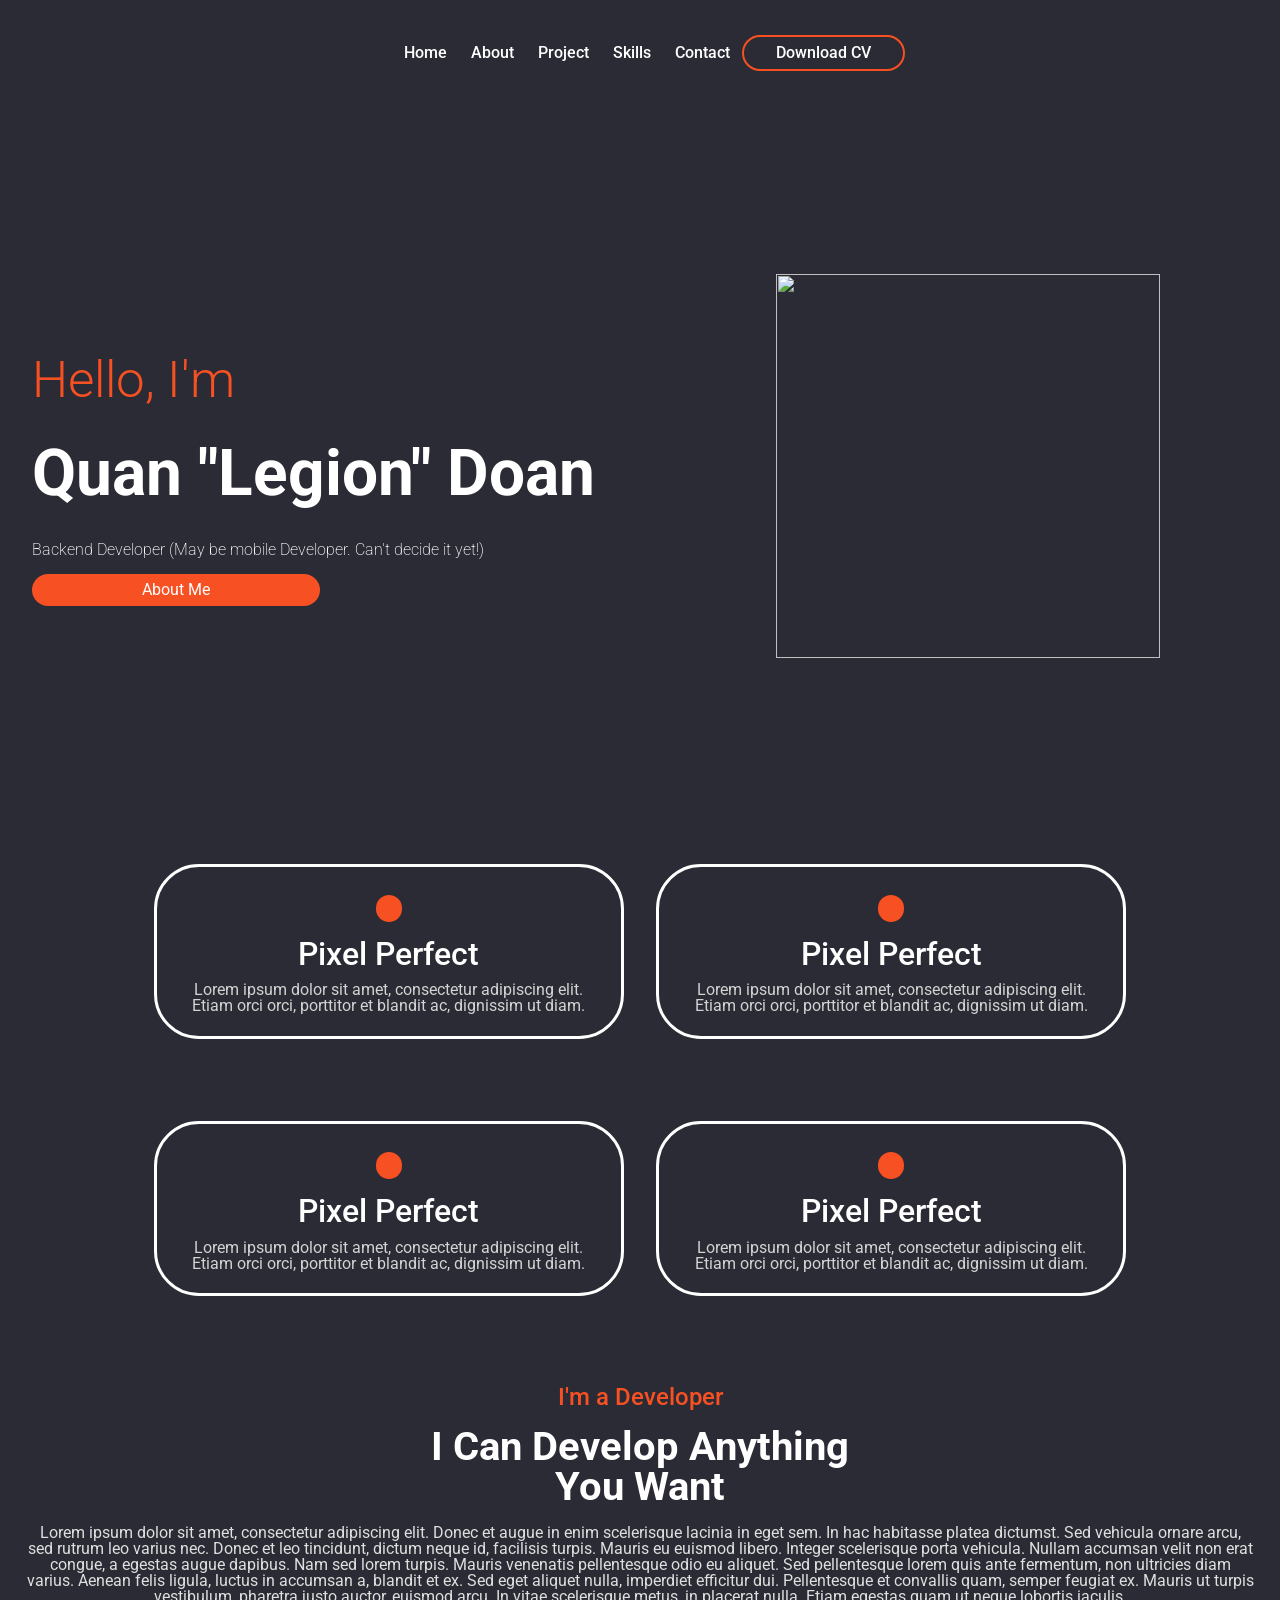
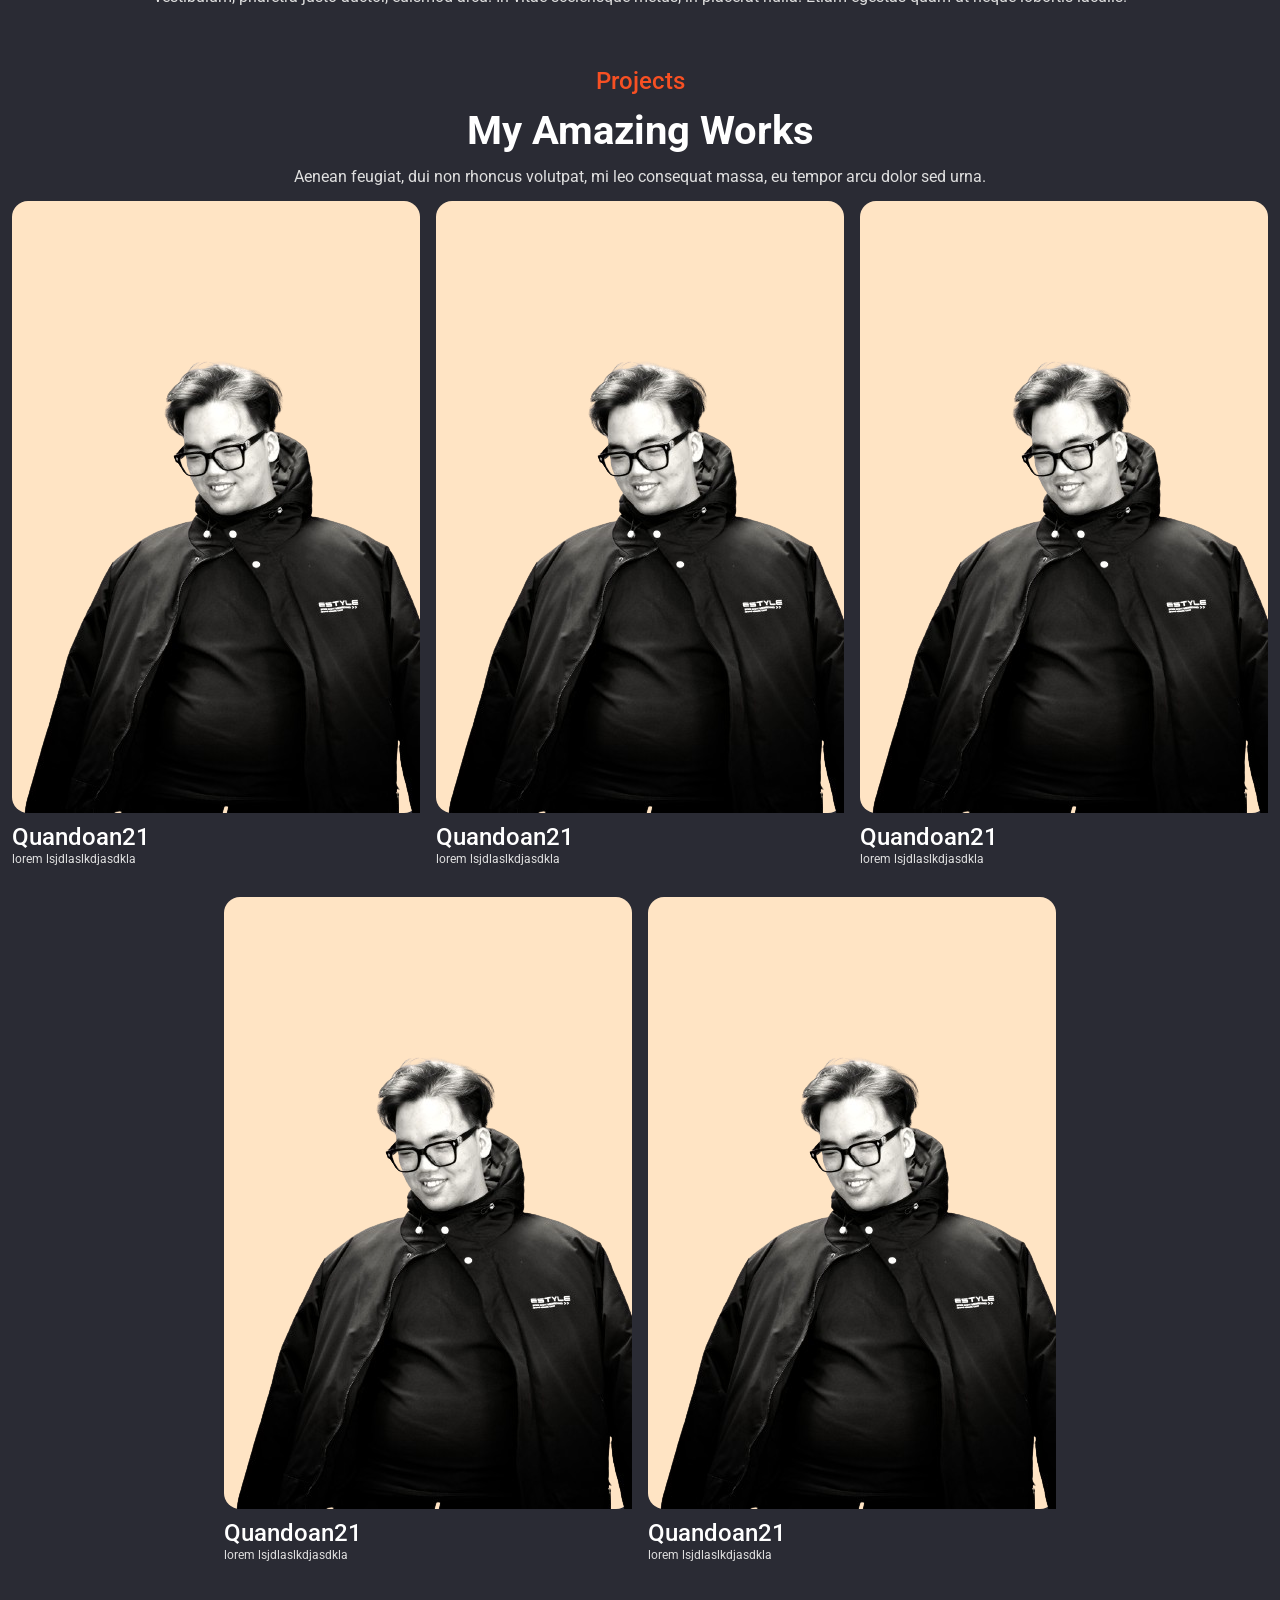
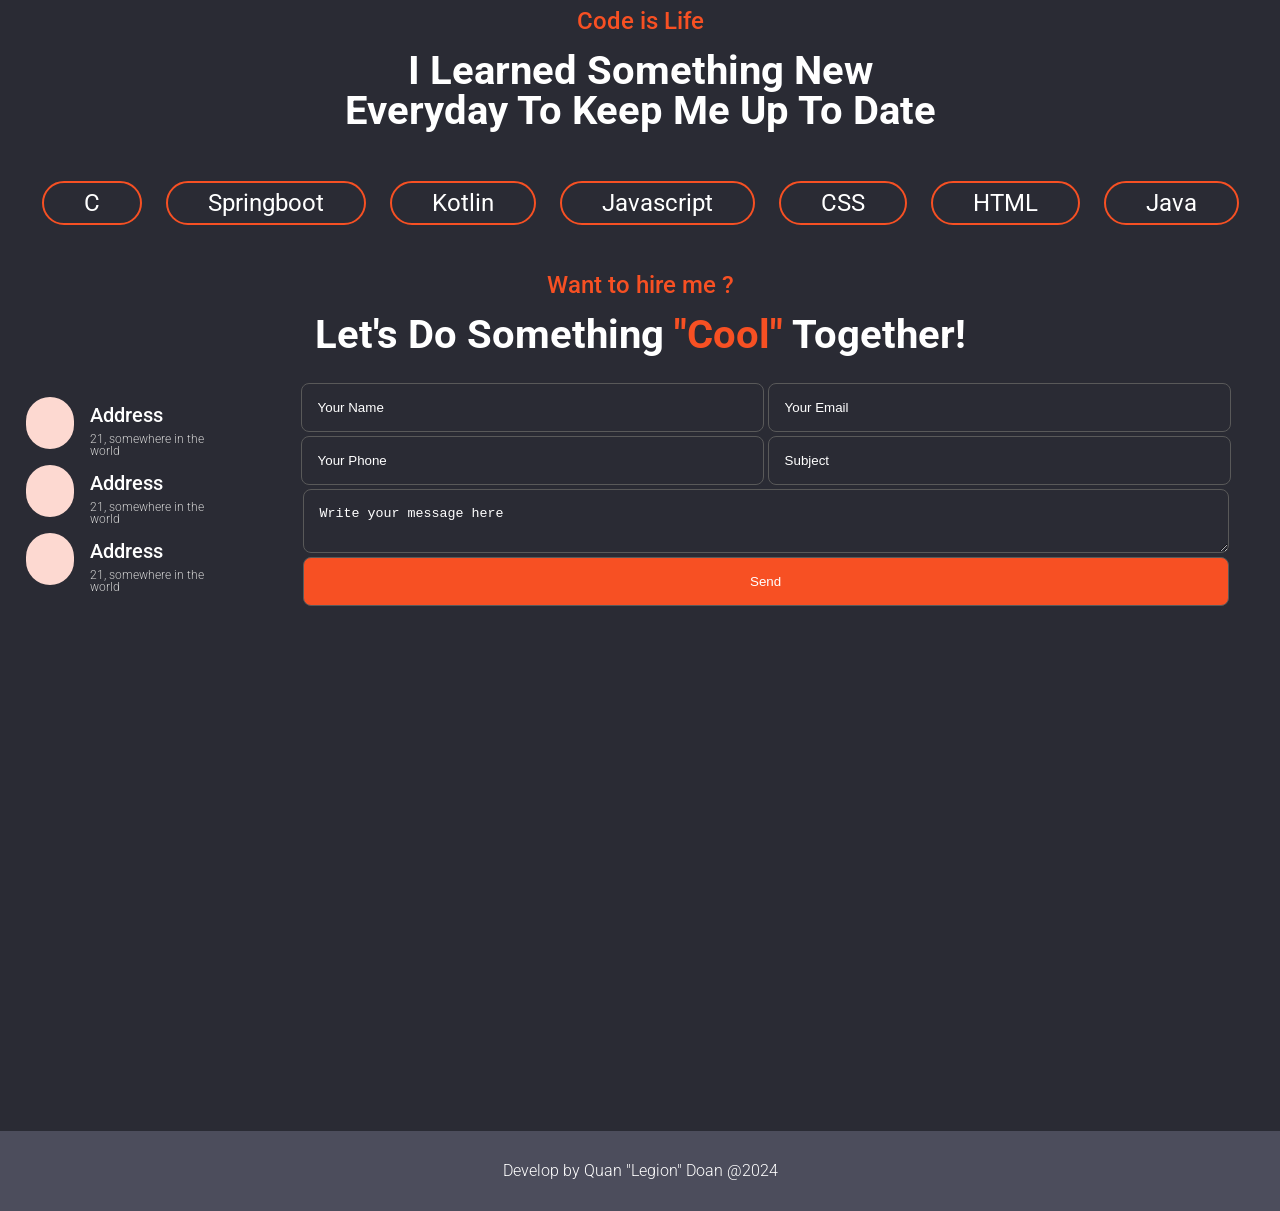
==== index.html @ e08dc9b6 "first commit" ====
<html>
<head>
	<meta charset="UTF-8">
	<meta name="viewport"
	      content="width=device-width, user-scalable=no, initial-scale=1.0, maximum-scale=1.0, minimum-scale=1.0">
	<meta http-equiv="X-UA-Compatible" content="ie=edge">
	<script src="https://kit.fontawesome.com/af63d23d76.js" crossorigin="anonymous"></script>
	<script src="js/main.js"></script>
	<link rel="stylesheet" href="css/main.css">
	<link rel="preconnect" href="https://fonts.googleapis.com">
	<link rel="preconnect" href="https://fonts.gstatic.com" crossorigin>
	<link href="https://fonts.googleapis.com/css2?family=Roboto:ital,wght@0,100;0,300;0,400;0,500;0,700;0,900;1,100;1,300;1,400;1,500;1,700;1,900&display=swap"
	      rel="stylesheet">
	<title>Document</title>
</head>
<body>
<section id="navigation-bar">
	<div class="top-nav">
		<a href="#hero" class="nav-item" onclick="activeNavButton('Home')">Home</a>
		<a href="#about-me" class="nav-item" onclick="activeNavButton('About')">About</a>
		<a href="#my-projects" class="nav-item" onclick="activeNavButton('Project')">Project</a>
		<a href="#skill-update" class="nav-item" onclick="activeNavButton('Skills')">Skills</a>
		<a href="#contact-me" class="nav-item" onclick="activeNavButton('Contact')">Contact</a>
		<a href="#" class="nav-item downloadCV" onclick="activeNavButton('Download')">Download CV</a>
		<i class="fa-solid fa-bars mobile-menu" onclick="dropDownMenu()"></i>
	</div>
</section>

<section id="hero">
	<div id="hero-image">
		<img src="https://cdn.shopify.com/s/files/1/0586/2614/6502/files/Profile-Mau.png?v=1718783453" alt="">
	</div>
	<div id="hero-content">
		<div id="hero-hello-text">
			Hello, I'm
		</div>
		<div id="hero-full-name">
			Quan "Legion" Doan
		</div>
		<div id="hero-role">
			Backend Developer (May be mobile Developer. Can't decide it yet!)
		</div>
		<div class="primary-button">
			<a href="#">About Me</a>
		</div>
		<div class="social-media-icon-holder">
			<i class="fa-brands fa-facebook"></i>
			<i class="fa-brands fa-square-instagram"></i>
			<i class="fa-brands fa-twitter"></i>
			<i class="fa-brands fa-linkedin"></i>
		</div>
	</div>
</section>

<section id="process">
	<div id="process-wrapper">
		<div class="process-item">
			<div class="icon-holder">
				<i class="fa-solid fa-crosshairs"></i>
			</div>
			<div class="process-item-title">
				Pixel Perfect
			</div>
			<div class="process-item-content">
				Lorem ipsum dolor sit amet, consectetur adipiscing elit. Etiam orci orci, porttitor et blandit ac,
				dignissim ut diam.
			</div>
		</div>
		<div class="process-item">
			<div class="icon-holder">
				<i class="fa-solid fa-crosshairs"></i>
			</div>
			<div class="process-item-title">
				Pixel Perfect
			</div>
			<div class="process-item-content">
				Lorem ipsum dolor sit amet, consectetur adipiscing elit. Etiam orci orci, porttitor et blandit ac,
				dignissim ut diam.
			</div>
		</div>
		<div class="process-item">
			<div class="icon-holder">
				<i class="fa-solid fa-crosshairs"></i>
			</div>
			<div class="process-item-title">
				Pixel Perfect
			</div>
			<div class="process-item-content">
				Lorem ipsum dolor sit amet, consectetur adipiscing elit. Etiam orci orci, porttitor et blandit ac,
				dignissim ut diam.
			</div>
		</div>
		<div class="process-item">
			<div class="icon-holder">
				<i class="fa-solid fa-crosshairs"></i>
			</div>
			<div class="process-item-title">
				Pixel Perfect
			</div>
			<div class="process-item-content">
				Lorem ipsum dolor sit amet, consectetur adipiscing elit. Etiam orci orci, porttitor et blandit ac,
				dignissim ut diam.
			</div>
		</div>
	</div>
</section>

<section id="about-me">
	<img id="about-me-image" src="https://cdn.shopify.com/s/files/1/0586/2614/6502/files/Frame_7231.png?v=1718786861"
	     alt="" srcset="">
	<div id="about-me-right">
		
		<div id="about-me-text-section">
			<div class="subtitle">
				I'm a Developer
			</div>
			<div class="title">
				I can develop anything <br> you want
			</div>
			<div class="content">
				Lorem ipsum dolor sit amet, consectetur adipiscing elit. Donec et augue in enim scelerisque lacinia in
				eget sem. In hac habitasse platea dictumst. Sed vehicula ornare arcu, sed rutrum leo varius nec. Donec
				et leo tincidunt, dictum neque id, facilisis turpis. Mauris eu euismod libero. Integer scelerisque porta
				vehicula. Nullam accumsan velit non erat congue, a egestas augue dapibus. Nam sed lorem turpis. Mauris
				venenatis pellentesque odio eu aliquet. Sed pellentesque lorem quis ante fermentum, non ultricies diam
				varius. Aenean felis ligula, luctus in accumsan a, blandit et ex. Sed eget aliquet nulla, imperdiet
				efficitur dui. Pellentesque et convallis quam, semper feugiat ex. Mauris ut turpis vestibulum, pharetra
				justo auctor, euismod arcu. In vitae scelerisque metus, in placerat nulla. Etiam egestas quam ut neque
				lobortis iaculis.
			</div>
		
		</div>
	</div>
</section>

<section id="my-projects">
	<div id="my-projects-wrapper">
		<div class="subtitle">
			Projects
		</div>
		<div class="title">
			My Amazing Works
		</div>
		<div class="content">
			Aenean feugiat, dui non rhoncus volutpat, mi leo consequat massa, eu tempor arcu dolor sed urna.
		</div>
	</div>
	<div id="my-project-items-wrapper">
		<div class="my-project-item">
			<div class="project-image">
				<img src="img/IMG_0411-removebg-preview.png" alt="">
			</div>
			<div class="project-text-wrapper">
				<div class="project-title">
					Quandoan21
				</div>
				<div class="project-description">
					lorem lsjdlaslkdjasdkla
				</div>
			</div>
		</div>
		<div class="my-project-item">
			<div class="project-image">
				<img src="img/IMG_0411-removebg-preview.png" alt="">
			</div>
			<div class="project-text-wrapper">
				<div class="project-title">
					Quandoan21
				</div>
				<div class="project-description">
					lorem lsjdlaslkdjasdkla
				</div>
			</div>
		</div>
		<div class="my-project-item">
			<div class="project-image">
				<img src="img/IMG_0411-removebg-preview.png" alt="">
			</div>
			<div class="project-text-wrapper">
				<div class="project-title">
					Quandoan21
				</div>
				<div class="project-description">
					lorem lsjdlaslkdjasdkla
				</div>
			</div>
		</div>
		<div class="my-project-item">
			<div class="project-image">
				<img src="img/IMG_0411-removebg-preview.png" alt="">
			</div>
			<div class="project-text-wrapper">
				<div class="project-title">
					Quandoan21
				</div>
				<div class="project-description">
					lorem lsjdlaslkdjasdkla
				</div>
			</div>
		</div>
		<div class="my-project-item">
			<div class="project-image">
				<img src="img/IMG_0411-removebg-preview.png" alt="">
			</div>
			<div class="project-text-wrapper">
				<div class="project-title">
					Quandoan21
				</div>
				<div class="project-description">
					lorem lsjdlaslkdjasdkla
				</div>
			</div>
		</div>
	</div>
</section>

<section id="skill-update">
	<div class="text-wrapper">
		<div class="subtitle">
			Code is Life
		</div>
		<div class="title">
			I learned something new <br>everyday to keep me up to date
		</div>
	</div>
	<div class="code-skills-wrapper">
		<div class="code-skill">
			C
		</div>
		<div class="code-skill">
			Springboot
		</div>
		<div class="code-skill">
			Kotlin
		</div>
		<div class="code-skill">
			Javascript
		</div>
		<div class="code-skill">
			CSS
		</div>
		<div class="code-skill">
			HTML
		</div>
		<div class="code-skill">
			Java
		</div>
	</div>
</section>

<section id="contact-me">
	<div class="subtitle">
		Want to hire me ?
	</div>
	<div class="title">
		Let's do something <strong style="color: #f75023"> "Cool"</strong> together!
	</div>
	<div id="contact-info">
		<div class="contact-info-wrapper">
			<div class="contact-info-item">
				<div class="icon-wrapper">
					<i class="fa-solid fa-location-dot"></i>
				</div>
				<div class="contact-me-text-wrapper">
					<div class="contact-info-title">
						Address
					</div>
					<div class="contact-info-text">
						21, somewhere in the world
					</div>
				</div>
			</div>
			<div class="contact-info-item">
				<div class="icon-wrapper">
					
					<i class="fa-solid fa-location-dot"></i>
				</div>
				<div class="contact-me-text-wrapper">
					
					<div class="contact-info-title">
						Address
					</div>
					<div class="contact-info-text">
						21, somewhere in the world
					</div>
				</div>
			</div>
			<div class="contact-info-item">
				<div class="icon-wrapper">
					
					<i class="fa-solid fa-location-dot"></i>
				</div>
				<div class="contact-me-text-wrapper">
					
					<div class="contact-info-title">
						Address
					</div>
					<div class="contact-info-text">
						21, somewhere in the world
					</div>
				</div>
			</div>
		</div>
		<form id="contact-me-form">
			<div id="contact-me-input-fields">
				<input type="text" placeholder="Your Name" name="" id="name">
				<input type="email" placeholder="Your Email" name="" id="email">
				<input type="number" placeholder="Your Phone" name="" id="phone">
				<input type="text" placeholder="Subject" name="" id="subject">
				<textarea placeholder="Write your message here"></textarea>
				<input type="submit" id="send-button" value="Send">
			</div>
		</form>
	</div>


</section>

<section id="map">
	<iframe src="https://www.google.com/maps/embed?pb=!1m18!1m12!1m3!1d3724.0964842979943!2d105.77972714020916!3d21.02882508785606!2m3!1f0!2f0!3f0!3m2!1i1024!2i768!4f13.1!3m3!1m2!1s0x3135ab4cd376479b%3A0xbc2e0bb9db373ed2!2zOGEgVMO0biBUaOG6pXQgVGh1eeG6v3QsIE3hu7kgxJDDrG5oLCBD4bqndSBHaeG6pXksIEjDoCBO4buZaSAxMDAwMDAsIFZpZXRuYW0!5e0!3m2!1sen!2s!4v1718855620434!5m2!1sen!2s" width="600" height="450" style="border:0;" allowfullscreen="" loading="lazy" referrerpolicy="no-referrer-when-downgrade"></iframe>
</section>

<section id="footer">
	<div id="footer-content">
		<div id="develop-by">
			Develop by Quan "Legion" Doan @2024
		</div>
	</div>
</section>

</body>
</html>
---- css/main.css ----
/* http://meyerweb.com/eric/tools/css/reset/
   v2.0 | 20110126
   License: none (public domain)
*/

html, body, div, span, applet, object, iframe,
h1, h2, h3, h4, h5, h6, p, blockquote, pre,
a, abbr, acronym, address, big, cite, code,
del, dfn, em, img, ins, kbd, q, s, samp,
small, strike, strong, sub, sup, tt, var,
b, u, i, center,
dl, dt, dd, ol, ul, li,
fieldset, form, label, legend,
table, caption, tbody, tfoot, thead, tr, th, td,
article, aside, canvas, details, embed,
figure, figcaption, footer, header, hgroup,
menu, nav, output, ruby, section, summary,
time, mark, audio, video {
    margin: 0;
    padding: 0;
    border: 0;
    font-size: 100%;
    font: inherit;
    vertical-align: baseline;
    font-family: Roboto;
}

*{
    scroll-behavior: smooth;
}
/* HTML5 display-role reset for older browsers */
article, aside, details, figcaption, figure,
footer, header, hgroup, menu, nav, section {
    display: block;
}

body {
    line-height: 1;
    background-color: #2a2b34;;
}

ol, ul {
    list-style: none;
}

blockquote, q {
    quotes: none;
}

blockquote:before, blockquote:after,
q:before, q:after {
    content: '';
    content: none;
}

table {
    border-collapse: collapse;
    border-spacing: 0;
}

#navigation-bar {
    height: 10vh;
    width: 100%;
    padding: .5rem;
    display: flex;
    justify-content: center;
    align-items: center;
}

.top-nav {
    display: flex;
    flex-wrap: nowrap;
    justify-content: center;
    align-items: center;
}

a.nav-item {
    text-decoration: none;
    font-weight: 500;
    font-size: 1rem;
    padding: 0 .75rem;
    color: white;
}

a.nav-item.active {
    color: #f75023;
}

a.nav-item.downloadCV {
    padding: .5rem 2rem;
    border: 2px solid #f75023;
    border-radius: 2.5rem;;

    background-size: 100% 200%;
    background-image: linear-gradient(to top, #f75023 50%, #f7502300 50%);
    transition: background-position 1s;
    -webkit-transition: background-position 1s;
    -moz-transition: background-position 1s;
}

a.nav-item.downloadCV:hover {

    background-position: 0 100%;
}

.mobile-menu {
    display: none;
}

.primary-button {
    width: 20vw;
    height: 20vh;
    padding: .5rem 1rem;
    background-color: #f75023;
    display: flex;
    justify-content: center;
    align-items: center;
    border-radius: 5rem;
}

.primary-button a {
    text-decoration: none;
    color: white;
}

.social-media-icon-holder {
    width: 100%;
    height: auto;
    display: flex;
    align-items: flex-start;
    gap: 2vh;
    padding: 2vh;
}

.social-media-icon-holder i {
    color: white;
}

#hero {
    height: 80vh;
    display: flex;
    flex-direction: row-reverse;
    justify-content: center;
    align-items: center;
    background-image: url("https://marketifythemes.net/html/dizme/img/slider/2.jpg");
    background-repeat: no-repeat;
    background-size: cover;
}

#hero-image {
    width: 100%;
    height: 30vh;
    display: flex;
    align-items: center;
    justify-content: center;

}

#hero-image img {
    width: 30vw;
}

#hero-content {
    width: 100%;
    height: 1rem;
    margin-top: 3rem;
    padding-left: 2rem;
    display: flex;
    flex-direction: column;
    justify-content: center;
    align-items: flex-start;
}

#hero-hello-text {
    color: #f75023;
    font-size: 4vw;
    font-weight: 300;
    padding-top: 1rem;
}

#hero-full-name {
    color: #fff;
    font-size: 5vw;
    padding: 4vh 0;
    font-weight: 700;
}

#hero-role {
    color: #fff;
    font-weight: 200;
    padding-bottom: 1rem;
}

#about-me {
    display: flex;

}

.exp-item {
    background-color: #4c4d5c;
    display: flex;
}

.exp-item-text {
    color: #fff;
}

#about-me {
    display: flex;
    flex-direction: row;
    margin: 3rem 0;
}


.exp-item {
    display: flex;
    flex-direction: column;
    width: 100%;
    align-items: center;
    justify-content: center;
    padding: 2rem;
    border-radius: 5px;
    margin: 10vh 0;
}

.exp-item-numb {
    font-size: 3rem;
}

.subtitle {
    color: #f75023;
    font-size: 1.5rem;
    font-weight: 500;
    padding-top: 1rem;
    text-align: center;
}

.title {
    font-size: 2.5rem;
    text-align: center;
    padding: 2vh;
    color: white;
    text-transform: capitalize;
    font-weight: 700;
    line-height: 2.5rem;
}

.content {
    color: #dfdfdf;
    font-size: 1rem;
    text-align: center;
    padding: 0 2vw;
}


#process-wrapper {
    margin: 1%;
    display: flex;
    flex-wrap: wrap;
    justify-content: center;
    align-items: center;
    gap: 2rem;
}

.process-item {
    flex-basis: 35%;
    display: flex;
    border-radius: 5vh;
    background-color: #2a2b34;
    border: 3px solid #ffffff;
    flex-direction: column;
    align-items: center;
    justify-content: center;
    margin: 2% 0;
    padding: 1%;
}

.icon-holder {
    padding: 3%;
    font-size: 2rem;
    border-radius: 50%;
    background-color: #f75023;
    display: flex;
    align-items: center;
    justify-content: center;
    margin: 1rem;
}

.icon-holder i {
    color: #ffffff
}

.process-item-title {
    font-size: 2rem;
    font-weight: 500;
    color: #fff;
}

.process-item-content {
    margin-top: 0.25rem;
    text-align: center;
    padding: 2% 5%;
    color: #d3d3d3;
}

#my-project-items-wrapper{
    display: flex;
    flex-wrap: wrap;
    justify-content: center;
    align-items: center;
    gap: 1rem;
    margin: 1rem 0;
}

.project-image{
    display: flex;
    justify-content: center;
    background-color: bisque;
    border-radius: 1rem;
}

.project-text-wrapper{
    margin: .75rem 0;
}

.project-title{
    color: white;
    font-weight: 500;
    font-size: 1.5rem;
}

.project-description{
    color: #dfdfdf;
    font-size: .75rem;
    line-height: 1.25rem;
}

.code-skills-wrapper{
    display: flex;
    align-items: center;
    justify-content: center;
    gap: 1.5rem;
    flex-wrap: wrap;
    margin: 2rem 0;
}

.code-skill{
    width: auto;
    border: 2px solid #f75023;
    padding: .5rem 2.5rem;
    font-size: 1.5rem;
    color: white;
    border-radius: 20rem;
}

#contact-info{
    display: flex;
    justify-content: center;
    align-items: center;
}
.contact-info-wrapper{
    margin: 1rem 2%;
}
.icon-wrapper{
    width: 3.25rem;
    height: 3.25rem;
    border-radius: 5rem;
    display: flex;
    justify-content: center;
    align-items: center;
    background-color: #fdd9d1;
}

.icon-wrapper i {
    color: #f75023;
}
.contact-info-item {
    margin: .5rem 0;
    display: flex;
    gap: 1rem;
}
.contact-info-title{
    color: white;
    font-size: 1.25rem;
    font-weight: 500;
    margin: .5rem 0;
}

.contact-info-text{
    color: #cdcdcd;
    font-size: .75rem;
    font-weight: 300;
}
#contact-me-form{
    display: flex;
    flex-direction: column;
    justify-content: center;
    align-items: center;
}
#contact-me-input-fields{
    display: flex;
    flex-wrap: wrap;
    justify-content: center;
    align-items: center;
    gap: .25rem;
}
#contact-me-input-fields input {
    flex-basis: 45%;
    background-color: transparent;
    border: 1px #595959 solid;
    padding: 1rem;
    border-radius: .5rem;
}

#contact-me-input-fields input::placeholder {
    color: white;
    font-weight: 200;
}

#contact-me-form{
    display: flex;
    flex-direction: column;
    gap: .5rem;
}

#contact-me-form textarea{
    display: block;
    flex-basis: 90%;
    background-color: transparent;
    border: 1px #595959 solid;
    padding: 1rem;
    border-radius: .5rem;
}

input#send-button{
    flex-basis: 90%;
    background-color: #f75023;
    color: white;
}
#contact-me-form textarea::placeholder {
    color: white;
}

#map {
    display: flex;
    justify-content: center;
    align-items: center;
}

#map iframe{
    margin: 2rem 0;
    flex-basis: 90%;
}

#footer {
    width: 100%;
    height: auto;
    display: flex;
    align-items: center;justify-content: center;
    padding: 2rem 0;
    background-color: #4c4d5c;
}

#develop-by{
    color: white;
    font-weight: 300;
}
@media only screen and (max-width: 768px) {
    .social-media-icon-holder {
        width: 100%;
        height: auto;
        display: flex;
        align-items: center;
        justify-content: center;
        gap: 2vh;
        padding: 2vh;
    }

    #navigation-bar {
        background-color: black;
        height: auto;
        padding: 1rem;
    }

    .top-nav {
        width: 100%;
        display: flex;
        flex-direction: column;
        align-items: flex-start;
        gap: 1rem;
    }

    .mobile-menu {
        display: block;
        position: absolute;
        color: white;
        right: 1rem;
        top: 1rem;
    }

    .top-nav a:not(:first-child) {
        display: none;
    }

    #hero {
        height: 100vh;
        display: flex;
        flex-direction: column;
        justify-content: center;
        align-items: center;

    }

    #hero-image {
        width: 100%;
        height: 30vh;
        display: flex;
        align-items: flex-end;
        justify-content: center;
    }

    #hero-image img {
        width: 40vw;
    }

    #hero-content {
        width: 100%;
        height: 1rem;
        margin-top: 3rem;
        display: flex;
        flex-direction: column;
        justify-content: center;
        align-items: center;
    }

    #hero-hello-text {
        color: #f75023;
        font-size: 4vw;
        font-weight: 300;
        padding-top: 1rem;
    }

    #hero-full-name {
        color: #fff;
        font-size: 7vw;
        padding: 1rem;
        font-weight: 700;
    }

    #hero-role {
        color: #fff;
        font-weight: 200;
        padding-bottom: 1rem;
    }

    #about-me {
        flex-direction: column;
        align-items: center;
        margin: 10vh 0;
    }

    #about-me-image {
        width: 45vw;
    }

    #exp-holder {

    }

    .exp-item {
        display: none;
    }

    .exp-item-numb {
        font-size: 2rem;
    }

    .exp-item-text {
        font-size: 1rem;
    }

    .title {
        font-size: 3rem;
        line-height: 3rem;
    }

    .subtitle {
        font-size: 2rem;
    }

    .content {
        line-height: 1.5rem;
    }
    .process-item{
        flex-basis: 90%;
    }

    #my-project-items-wrapper{

        flex-direction: column;
    }
    .my-project-item{
        width: 95%;
        height: auto;
    }

    #contact-info{
        flex-direction: column;
        justify-content: center;
        align-items: center;
    }
}
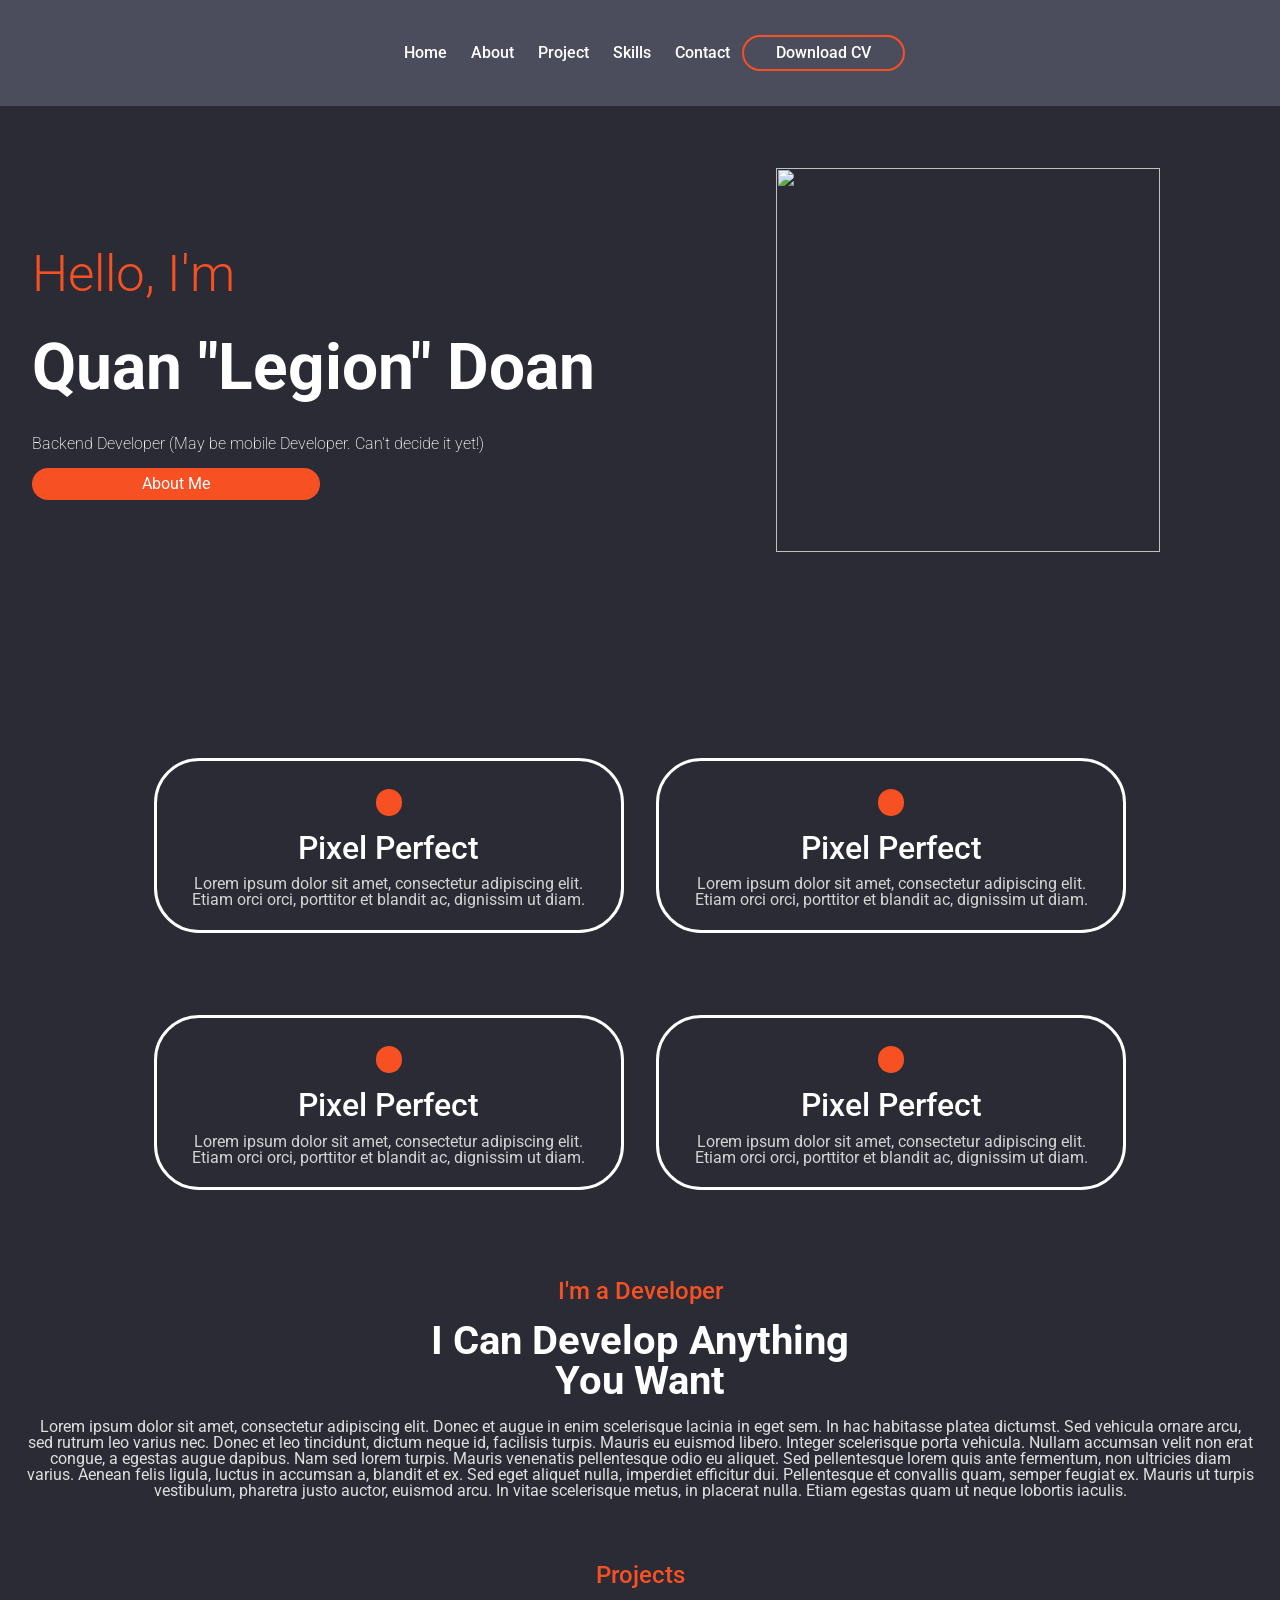
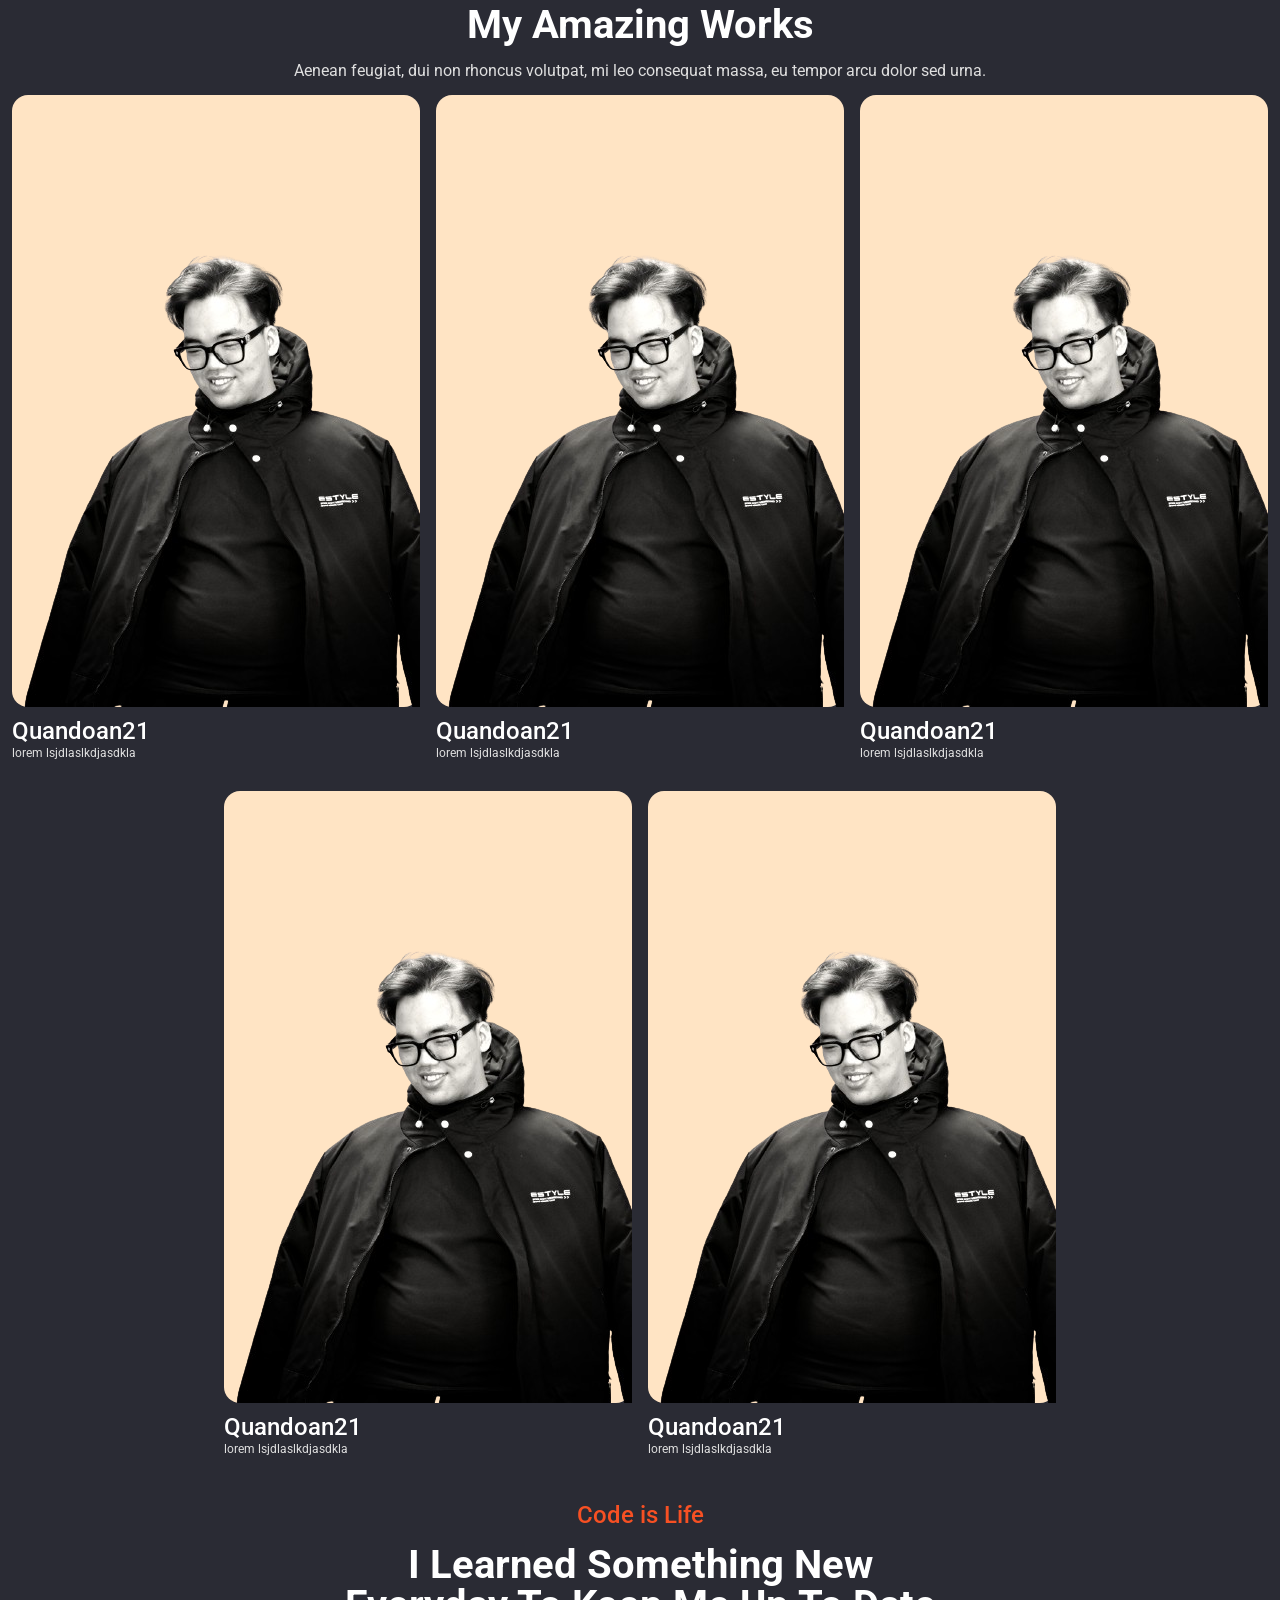
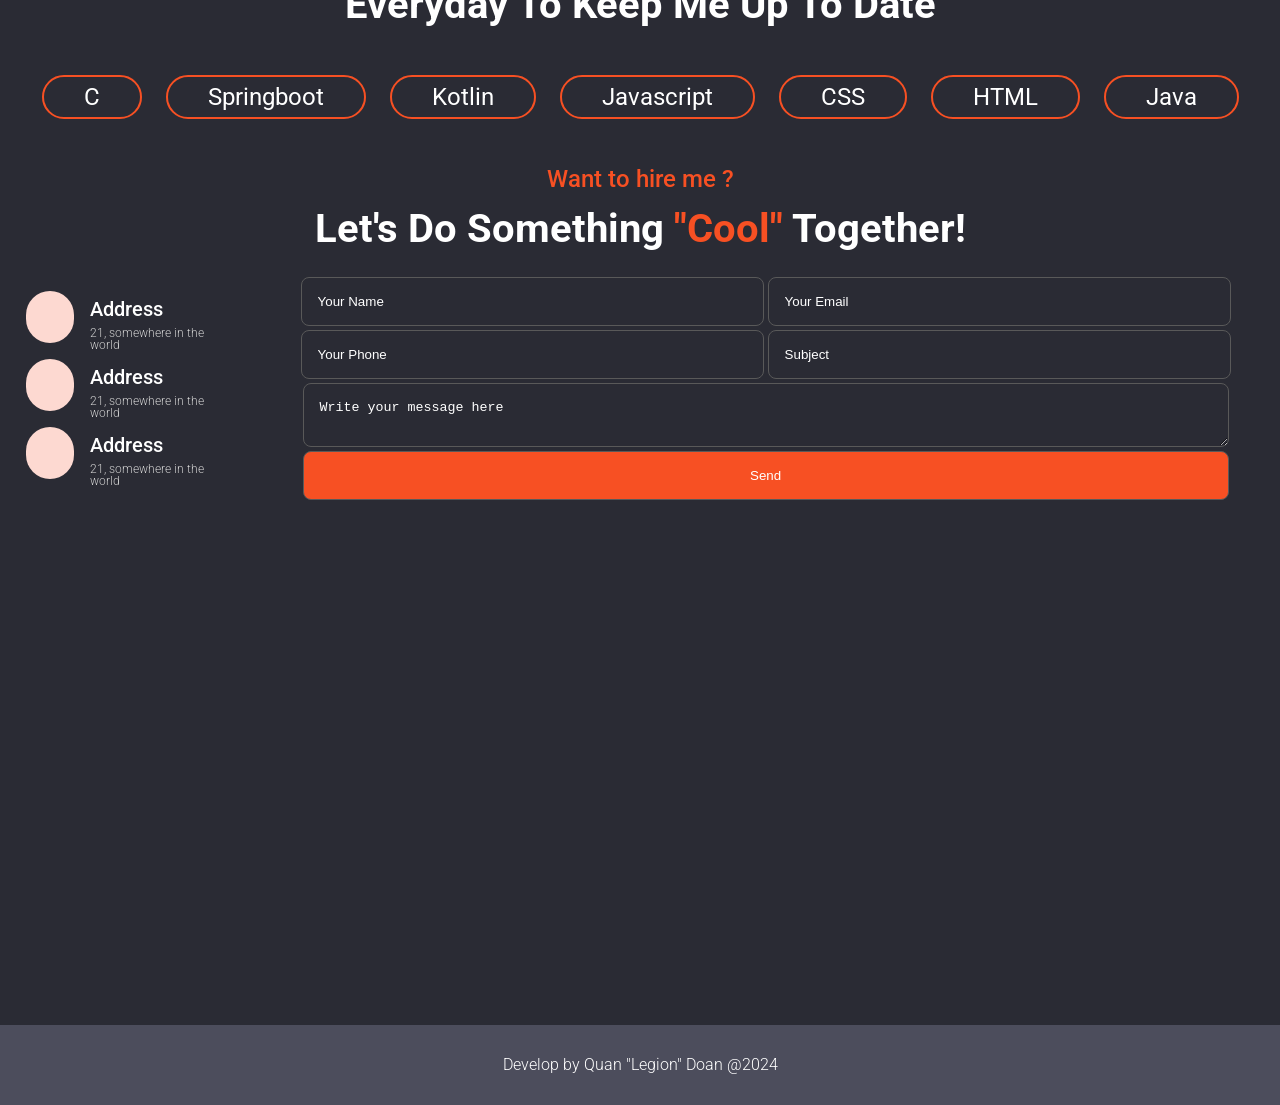
==== commit b1b62083: "sua nav bar + form" ====
--- a/index.html
+++ b/index.html
@@ -11,9 +11,11 @@
 	<link rel="preconnect" href="https://fonts.gstatic.com" crossorigin>
 	<link href="https://fonts.googleapis.com/css2?family=Roboto:ital,wght@0,100;0,300;0,400;0,500;0,700;0,900;1,100;1,300;1,400;1,500;1,700;1,900&display=swap"
 	      rel="stylesheet">
-	<title>Document</title>
+	<title>Doan Anh Quan Portfolio</title>
 </head>
 <body>
+<div id="fixed-nav">
+
 <section id="navigation-bar">
 	<div class="top-nav">
 		<a href="#hero" class="nav-item" onclick="activeNavButton('Home')">Home</a>
@@ -25,6 +27,7 @@
 		<i class="fa-solid fa-bars mobile-menu" onclick="dropDownMenu()"></i>
 	</div>
 </section>
+</div>
 
 <section id="hero">
 	<div id="hero-image">
@@ -301,14 +304,25 @@
 				</div>
 			</div>
 		</div>
-		<form id="contact-me-form">
+		<form id="contact-me-form" action="#skill-update">
+			<div id="form-error">
+				<div id="form-error-heading">
+					Please make sure that your form input value satisfy these conditions:
+				</div>
+				<ul>
+					<li class="error-item" id="name-error">Your Name mustn't be empty</li>
+					<li class="error-item" id="email-error">Your Email mustn't be empty and must have correct format: text + "@" + domain + "." + end point</li>
+					<li class="error-item" id="phone-error">Your Phone mustn't be empty</li>
+					<li class="error-item" id="subject-error">Your Email Subject mustn't be empty</li>
+				</ul>
+			</div>
 			<div id="contact-me-input-fields">
 				<input type="text" placeholder="Your Name" name="" id="name">
 				<input type="email" placeholder="Your Email" name="" id="email">
 				<input type="number" placeholder="Your Phone" name="" id="phone">
 				<input type="text" placeholder="Subject" name="" id="subject">
 				<textarea placeholder="Write your message here"></textarea>
-				<input type="submit" id="send-button" value="Send">
+				<input type="submit" id="send-button" value="Send" onclick="validateForm()">
 			</div>
 		</form>
 	</div>
--- a/css/main.css
+++ b/css/main.css
@@ -57,8 +57,14 @@
     border-collapse: collapse;
     border-spacing: 0;
 }
+#fixed-nav{
+    position: relative;
+}
 
 #navigation-bar {
+    position: fixed;
+    background-color: #4c4d5c;
+    top: 0;
     height: 10vh;
     width: 100%;
     padding: .5rem;
@@ -464,6 +470,31 @@
 #develop-by{
     color: white;
     font-weight: 300;
+}
+
+#form-error{
+    background-color: red;
+    width: 90%;
+    margin: 1rem;
+    padding: .5rem;
+    border-radius: .25rem;
+    display: none;
+}
+#form-error-heading{
+    font-size: 1.25rem;
+    padding: .25rem 0;
+    font-weight: 500;
+    color: white;
+}
+
+.error-item{
+    display: none;
+    line-height: 1.25rem;
+    color: white;
+}
+
+input{
+    color: white;
 }
 @media only screen and (max-width: 768px) {
     .social-media-icon-holder {
@@ -477,6 +508,7 @@
     }
 
     #navigation-bar {
+        width: 90%;
         background-color: black;
         height: auto;
         padding: 1rem;
@@ -609,4 +641,4 @@
         justify-content: center;
         align-items: center;
     }
-}
+}
